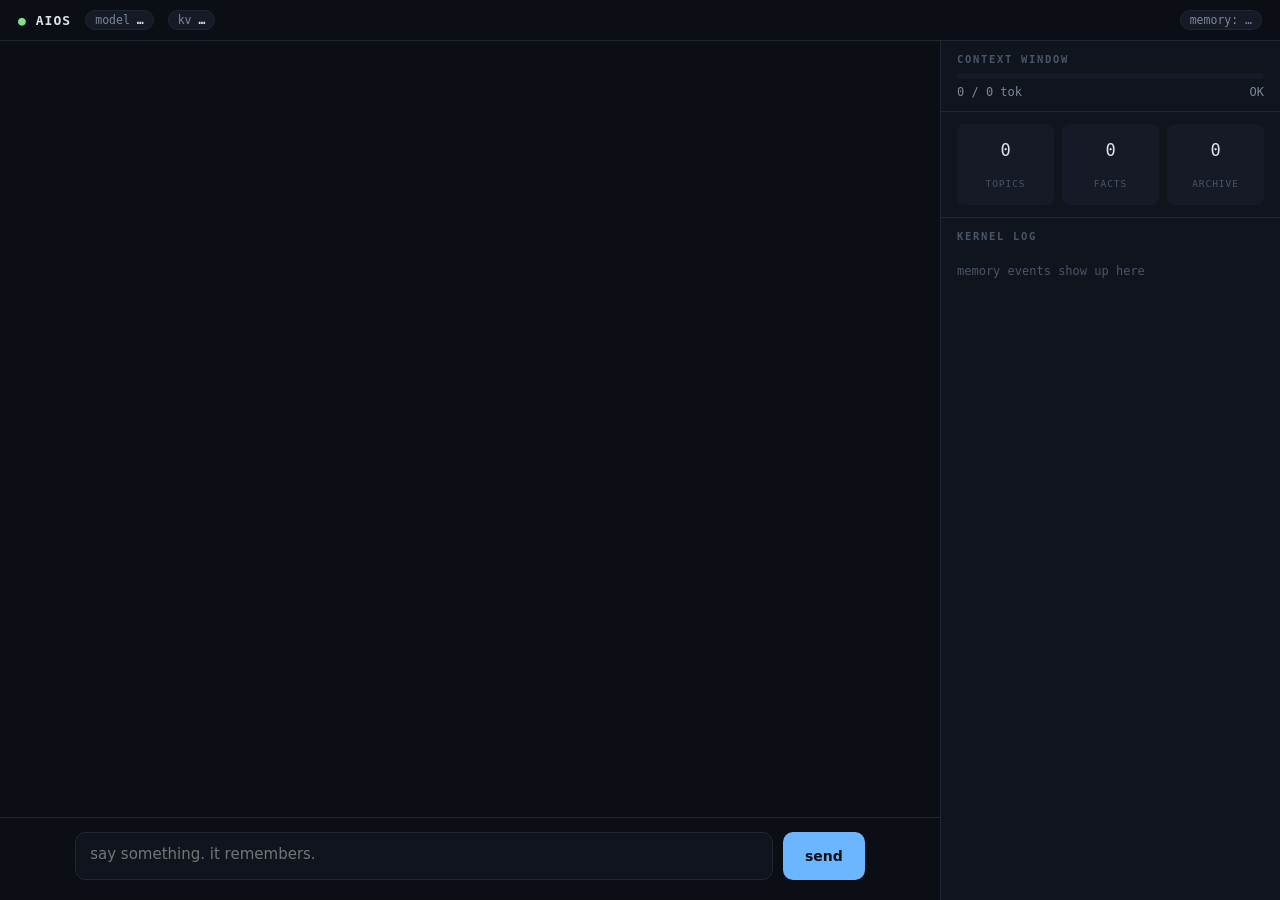
==== src/ui.html @ 40082a71 "companion web ui: aios serve with persistent memory and a kernel log panel" ====
<!doctype html>
<html lang="en">
<head>
<meta charset="utf-8">
<meta name="viewport" content="width=device-width, initial-scale=1">
<title>aios</title>
<style>
  :root {
    --bg: #0b0e14; --panel: #10141d; --panel2: #151a26; --line: #1f2634;
    --ink: #dde3ee; --dim: #7d8799; --faint: #4a5568;
    --ok: #7ce38b; --warn: #e3b341; --bad: #f47067; --acc: #6cb6ff;
    --mono: ui-monospace, "SF Mono", Menlo, monospace;
    --sans: -apple-system, "Segoe UI", system-ui, sans-serif;
  }
  * { box-sizing: border-box; margin: 0; }
  html, body { height: 100%; }
  body {
    background: var(--bg); color: var(--ink); font-family: var(--sans);
    display: flex; flex-direction: column; font-size: 15px;
  }

  header {
    display: flex; align-items: center; gap: 14px;
    padding: 10px 18px; border-bottom: 1px solid var(--line);
    font-family: var(--mono); font-size: 13px; flex: none;
  }
  header .logo { font-weight: 700; letter-spacing: 0.08em; }
  header .logo::before { content: "● "; color: var(--ok); }
  header .tag {
    color: var(--dim); background: var(--panel2); border: 1px solid var(--line);
    padding: 2px 9px; border-radius: 999px; font-size: 11.5px;
  }
  header .tag b { color: var(--ink); font-weight: 600; }
  header .spacer { flex: 1; }

  main { flex: 1; display: flex; min-height: 0; }

  /* chat column */
  #chatcol { flex: 1; display: flex; flex-direction: column; min-width: 0; }
  #msgs { flex: 1; overflow-y: auto; padding: 26px 8%; }
  .msg { max-width: 62ch; margin-bottom: 18px; line-height: 1.5; }
  .msg .who {
    font-family: var(--mono); font-size: 10.5px; letter-spacing: 0.12em;
    text-transform: uppercase; color: var(--faint); margin-bottom: 5px;
  }
  .msg.user { margin-left: auto; }
  .msg.user .who { text-align: right; }
  .msg.user .body {
    background: var(--panel2); border: 1px solid var(--line);
    padding: 10px 14px; border-radius: 12px 12px 3px 12px;
  }
  .msg.ai .body { padding: 2px 0; }
  .msg.fault .body { color: var(--warn); font-family: var(--mono); font-size: 13.5px; }
  .meta {
    font-family: var(--mono); font-size: 11px; color: var(--faint); margin-top: 6px;
  }
  .meta .f { color: var(--warn); }

  #composer {
    flex: none; display: flex; gap: 10px; padding: 14px 8% 20px;
    border-top: 1px solid var(--line);
  }
  #box {
    flex: 1; background: var(--panel); color: var(--ink);
    border: 1px solid var(--line); border-radius: 10px;
    padding: 12px 14px; font: inherit; resize: none; height: 48px;
  }
  #box:focus { outline: none; border-color: var(--acc); }
  #send {
    background: var(--acc); color: #0b0e14; border: 0; border-radius: 10px;
    padding: 0 22px; font: 600 14px var(--sans); cursor: pointer;
  }
  #send:disabled { opacity: 0.4; cursor: wait; }

  /* memory panel */
  #mem {
    width: 340px; flex: none; border-left: 1px solid var(--line);
    background: var(--panel); display: flex; flex-direction: column;
    font-family: var(--mono); font-size: 12px; min-height: 0;
  }
  #mem h2 {
    font-size: 10.5px; letter-spacing: 0.16em; color: var(--faint);
    padding: 12px 16px 8px; font-weight: 600;
  }
  #gauge { padding: 0 16px 12px; border-bottom: 1px solid var(--line); }
  #bar { height: 6px; background: var(--panel2); border-radius: 3px; overflow: hidden; }
  #fill { height: 100%; width: 0%; background: var(--ok); transition: width 0.4s, background 0.4s; }
  #gauge .row { display: flex; justify-content: space-between; color: var(--dim); margin-top: 6px; }

  #stats { display: flex; gap: 8px; padding: 12px 16px; border-bottom: 1px solid var(--line); }
  #stats div { flex: 1; background: var(--panel2); border-radius: 8px; padding: 8px 4px; text-align: center; }
  #stats .n { font-size: 17px; color: var(--ink); font-variant-numeric: tabular-nums; }
  #stats .l { font-size: 9.5px; color: var(--faint); letter-spacing: 0.1em; margin-top: 2px; }

  #log { flex: 1; overflow-y: auto; padding: 10px 16px 20px; }
  .ev { margin-bottom: 10px; line-height: 1.45; color: var(--dim); }
  .ev .t { color: var(--faint); }
  .ev.page .k { color: var(--acc); }
  .ev.fault .k { color: var(--warn); }
  .ev.mem .k { color: var(--ok); }
  .ev.evict .k { color: var(--bad); }
  .ev .c { color: var(--ink); }
  .empty { color: var(--faint); padding: 4px 0; }

  @media (max-width: 760px) { #mem { display: none; } }
</style>
</head>
<body>
<header>
  <span class="logo">AIOS</span>
  <span class="tag">model <b id="hmodel">…</b></span>
  <span class="tag">kv <b id="hkv">…</b></span>
  <span class="spacer"></span>
  <span class="tag" id="hmem">memory: …</span>
</header>

<main>
  <div id="chatcol">
    <div id="msgs"></div>
    <div id="composer">
      <textarea id="box" placeholder="say something. it remembers." rows="1"></textarea>
      <button id="send">send</button>
    </div>
  </div>

  <aside id="mem">
    <h2>CONTEXT WINDOW</h2>
    <div id="gauge">
      <div id="bar"><div id="fill"></div></div>
      <div class="row"><span id="gtok">0 / 0 tok</span><span id="glvl">OK</span></div>
    </div>
    <div id="stats">
      <div><div class="n" id="sb">0</div><div class="l">TOPICS</div></div>
      <div><div class="n" id="sd">0</div><div class="l">FACTS</div></div>
      <div><div class="n" id="sa">0</div><div class="l">ARCHIVE</div></div>
    </div>
    <h2>KERNEL LOG</h2>
    <div id="log"><div class="empty">memory events show up here</div></div>
  </aside>
</main>

<script>
const $ = id => document.getElementById(id);
const esc = s => s.replace(/[&<>"]/g, c => ({'&':'&amp;','<':'&lt;','>':'&gt;','"':'&quot;'}[c]));

function addMsg(who, text, cls) {
  const d = document.createElement('div');
  d.className = 'msg ' + cls;
  d.innerHTML = `<div class="who">${who}</div><div class="body">${esc(text)}</div>`;
  $('msgs').appendChild(d);
  $('msgs').scrollTop = $('msgs').scrollHeight;
  return d;
}

let logEmpty = true;
function logEv(turn, cls, kind, detail) {
  if (logEmpty) { $('log').innerHTML = ''; logEmpty = false; }
  const d = document.createElement('div');
  d.className = 'ev ' + cls;
  d.innerHTML = `<span class="t">t${turn}</span> <span class="k">${kind}</span> <span class="c">${esc(detail)}</span>`;
  $('log').appendChild(d);
  $('log').scrollTop = $('log').scrollHeight;
}

function setPressure(p) {
  if (!p) return;
  const pct = Math.min(100, Math.round(100 * p.used / Math.max(p.budget, 1)));
  $('fill').style.width = pct + '%';
  $('fill').style.background = p.level === 'OK' ? 'var(--ok)' : p.level === 'WARNING' ? 'var(--warn)' : 'var(--bad)';
  $('gtok').textContent = `${p.used} / ${p.budget} tok`;
  $('glvl').textContent = p.level;
}

function setStats(s) {
  if (!s) return;
  $('sb').textContent = s.branches;
  $('sd').textContent = s.details;
  $('sa').textContent = s.archive;
}

async function refreshStatus() {
  try {
    const r = await (await fetch('/api/status')).json();
    $('hmodel').textContent = r.model;
    $('hkv').textContent = r.kv ? 'on' : 'off';
    $('hmem').textContent = `memory: ${r.store.archive + r.store.details} items, ${r.store.versions} versions`;
    setPressure(r.pressure);
    setStats(r.store);
  } catch (e) { /* server busy answering; try again later */ }
}

async function send() {
  const text = $('box').value.trim();
  if (!text) return;
  $('box').value = '';
  $('send').disabled = true;
  addMsg('you', text, 'user');
  const thinking = addMsg('aios', '…', 'ai');
  try {
    const r = await fetch('/api/chat', {
      method: 'POST',
      headers: {'Content-Type': 'application/json'},
      body: JSON.stringify({message: text}),
    });
    const j = await r.json();
    if (j.error) throw new Error(j.error);

    const faulted = j.faulted && !j.retried;
    thinking.className = 'msg ai' + (faulted ? ' fault' : '');
    thinking.querySelector('.body').textContent = j.reply;

    let meta = `paged in ${j.loaded} memories from ${j.namespace || '/social'}`;
    if (j.faulted) meta += j.retried ? ` · <span class="f">fault → re-paged, recovered</span>`
                                     : ` · <span class="f">fault: ${esc(j.fault_topic)}</span>`;
    const m = document.createElement('div');
    m.className = 'meta';
    m.innerHTML = meta;
    thinking.appendChild(m);

    logEv(j.turn, 'page', 'page-in', `${j.loaded} memories (${j.namespace || '/social'})`);
    if (j.faulted) logEv(j.turn, 'fault', 'fault', j.fault_topic + (j.retried ? ' (recovered)' : ''));
    for (const w of j.remembered || []) {
      logEv(j.turn, 'mem', 'remember', `${w.content}${w.branch ? ' [' + w.branch + ']' : ''}`);
    }
    if (j.evicted > 0) logEv(j.turn, 'evict', 'evict', `${j.evicted} messages demoted to archive`);
    setPressure(j.pressure);
  } catch (e) {
    thinking.className = 'msg ai fault';
    thinking.querySelector('.body').textContent = 'error: ' + e.message;
  }
  $('send').disabled = false;
  $('box').focus();
  refreshStatus();
}

$('send').onclick = send;
$('box').addEventListener('keydown', e => {
  if (e.key === 'Enter' && !e.shiftKey) { e.preventDefault(); send(); }
});
refreshStatus();
</script>
</body>
</html>
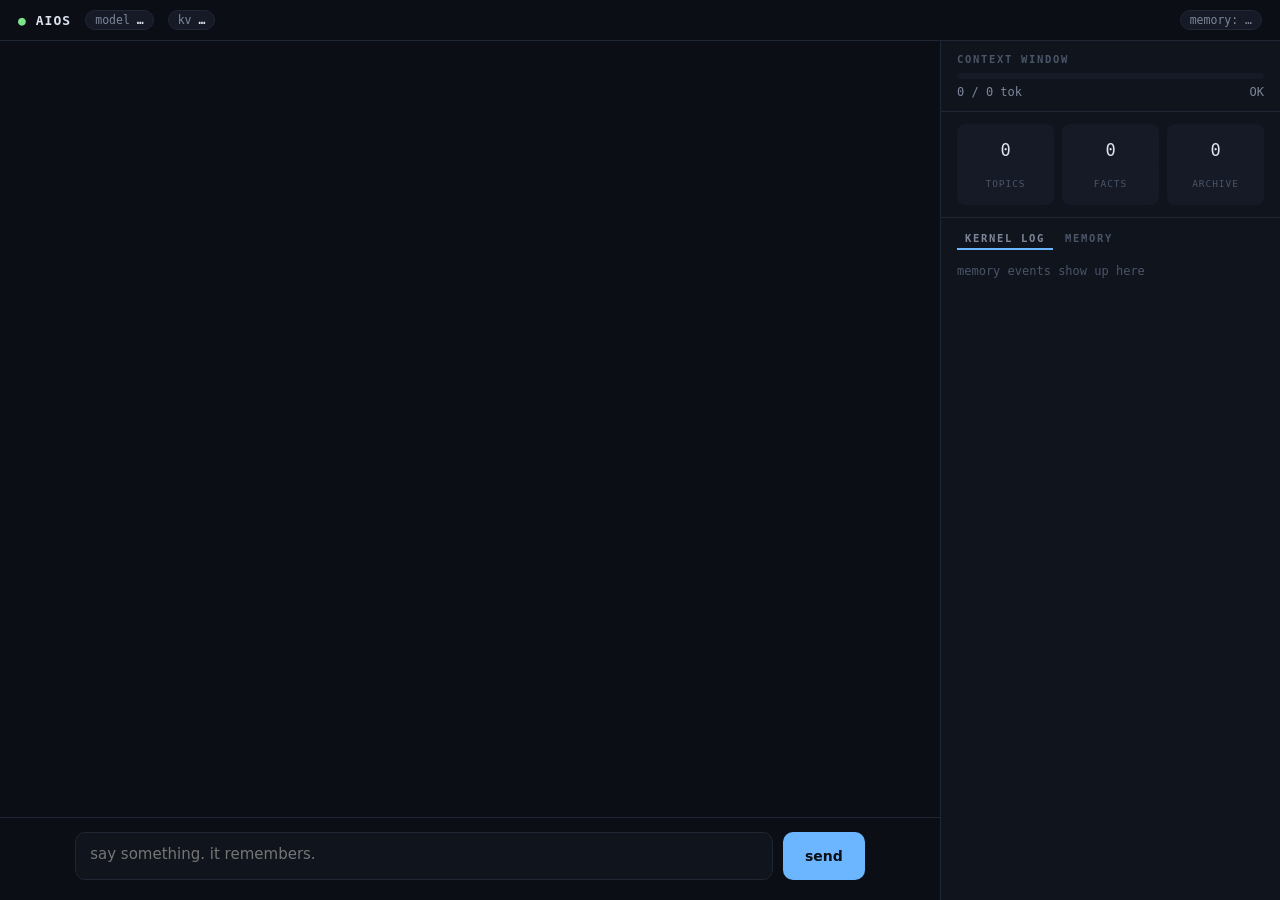
==== commit b449ab7e: "streamed replies, memory tab, kv restore on boot, endurance script" ====
--- a/src/ui.html
+++ b/src/ui.html
@@ -92,7 +92,18 @@
   #stats .n { font-size: 17px; color: var(--ink); font-variant-numeric: tabular-nums; }
   #stats .l { font-size: 9.5px; color: var(--faint); letter-spacing: 0.1em; margin-top: 2px; }
 
-  #log { flex: 1; overflow-y: auto; padding: 10px 16px 20px; }
+  #tabs { display: flex; gap: 4px; padding: 10px 16px 0; }
+  .tab {
+    background: none; border: 0; color: var(--faint); font: 600 10.5px var(--mono);
+    letter-spacing: 0.16em; padding: 4px 8px; cursor: pointer; border-bottom: 2px solid transparent;
+  }
+  .tab.on { color: var(--dim); border-bottom-color: var(--acc); }
+  #log, #brain { flex: 1; overflow-y: auto; padding: 10px 16px 20px; }
+  .branch { background: var(--panel2); border-radius: 8px; padding: 9px 11px; margin-bottom: 10px; }
+  .branch .bn { color: var(--acc); margin-bottom: 3px; }
+  .branch .bs { color: var(--dim); line-height: 1.4; }
+  .branch .bd { color: var(--faint); margin-top: 4px; line-height: 1.4; }
+  #identity { color: var(--ok); line-height: 1.45; margin-bottom: 12px; }
   .ev { margin-bottom: 10px; line-height: 1.45; color: var(--dim); }
   .ev .t { color: var(--faint); }
   .ev.page .k { color: var(--acc); }
@@ -134,8 +145,14 @@
       <div><div class="n" id="sd">0</div><div class="l">FACTS</div></div>
       <div><div class="n" id="sa">0</div><div class="l">ARCHIVE</div></div>
     </div>
-    <h2>KERNEL LOG</h2>
+    <div id="tabs">
+      <button class="tab on" data-t="log">KERNEL LOG</button>
+      <button class="tab" data-t="brain">MEMORY</button>
+    </div>
     <div id="log"><div class="empty">memory events show up here</div></div>
+    <div id="brain" style="display:none">
+      <div class="empty">nothing remembered yet</div>
+    </div>
   </aside>
 </main>
 
@@ -182,55 +199,115 @@
   try {
     const r = await (await fetch('/api/status')).json();
     $('hmodel').textContent = r.model;
-    $('hkv').textContent = r.kv ? 'on' : 'off';
+    $('hkv').textContent = r.kv ? (r.kv_restored > 0 ? `on, restored ${r.kv_restored} tok` : 'on') : 'off';
     $('hmem').textContent = `memory: ${r.store.archive + r.store.details} items, ${r.store.versions} versions`;
     setPressure(r.pressure);
     setStats(r.store);
   } catch (e) { /* server busy answering; try again later */ }
 }
 
+async function refreshBrain() {
+  try {
+    const r = await (await fetch('/api/memory')).json();
+    const el = $('brain');
+    if (!r.identity && (!r.branches || !r.branches.length)) {
+      el.innerHTML = '<div class="empty">nothing remembered yet</div>';
+      return;
+    }
+    let h = '';
+    if (r.identity) h += `<div id="identity">${esc(r.identity)}</div>`;
+    for (const b of r.branches || []) {
+      h += `<div class="branch"><div class="bn">${esc(b.name)}</div>`;
+      if (b.summary) h += `<div class="bs">${esc(b.summary)}</div>`;
+      for (const d of b.details || []) h += `<div class="bd">· ${esc(d)}</div>`;
+      if (b.archive > 0) h += `<div class="bd">${b.archive} archived messages</div>`;
+      h += `</div>`;
+    }
+    el.innerHTML = h;
+  } catch (e) { /* ignore */ }
+}
+
+document.querySelectorAll('.tab').forEach(t => t.onclick = () => {
+  document.querySelectorAll('.tab').forEach(x => x.classList.remove('on'));
+  t.classList.add('on');
+  $('log').style.display = t.dataset.t === 'log' ? '' : 'none';
+  $('brain').style.display = t.dataset.t === 'brain' ? '' : 'none';
+  if (t.dataset.t === 'brain') refreshBrain();
+});
+
+// The chat endpoint streams server sent events; parse them off the reader.
 async function send() {
   const text = $('box').value.trim();
   if (!text) return;
   $('box').value = '';
   $('send').disabled = true;
   addMsg('you', text, 'user');
-  const thinking = addMsg('aios', '…', 'ai');
+  const think = addMsg('aios', '…', 'ai');
+  const body = think.querySelector('.body');
+  let acc = '';
+  let route = null, fault = null, done = null;
+
   try {
-    const r = await fetch('/api/chat', {
+    const res = await fetch('/api/chat', {
       method: 'POST',
       headers: {'Content-Type': 'application/json'},
       body: JSON.stringify({message: text}),
     });
-    const j = await r.json();
-    if (j.error) throw new Error(j.error);
-
-    const faulted = j.faulted && !j.retried;
-    thinking.className = 'msg ai' + (faulted ? ' fault' : '');
-    thinking.querySelector('.body').textContent = j.reply;
-
-    let meta = `paged in ${j.loaded} memories from ${j.namespace || '/social'}`;
-    if (j.faulted) meta += j.retried ? ` · <span class="f">fault → re-paged, recovered</span>`
-                                     : ` · <span class="f">fault: ${esc(j.fault_topic)}</span>`;
-    const m = document.createElement('div');
-    m.className = 'meta';
-    m.innerHTML = meta;
-    thinking.appendChild(m);
-
-    logEv(j.turn, 'page', 'page-in', `${j.loaded} memories (${j.namespace || '/social'})`);
-    if (j.faulted) logEv(j.turn, 'fault', 'fault', j.fault_topic + (j.retried ? ' (recovered)' : ''));
-    for (const w of j.remembered || []) {
-      logEv(j.turn, 'mem', 'remember', `${w.content}${w.branch ? ' [' + w.branch + ']' : ''}`);
+    const reader = res.body.getReader();
+    const dec = new TextDecoder();
+    let buf = '';
+    while (true) {
+      const {value, done: eof} = await reader.read();
+      if (eof) break;
+      buf += dec.decode(value, {stream: true});
+      let idx;
+      while ((idx = buf.indexOf('\n\n')) >= 0) {
+        const frame = buf.slice(0, idx);
+        buf = buf.slice(idx + 2);
+        if (!frame.startsWith('data: ')) continue;
+        const ev = JSON.parse(frame.slice(6));
+        if (ev.t === 'tok') {
+          acc += ev.v;
+          body.textContent = acc;
+          $('msgs').scrollTop = $('msgs').scrollHeight;
+        } else if (ev.t === 'route') {
+          route = ev;
+          logEv('·', 'page', 'page-in', `${ev.loaded} memories (${ev.namespace || '/social'})`);
+        } else if (ev.t === 'fault') {
+          fault = ev;
+          acc = '';
+          body.textContent = '… re-paging memory …';
+        } else if (ev.t === 'mem') {
+          logEv('·', 'mem', 'remember', `${ev.content}${ev.branch ? ' [' + ev.branch + ']' : ''}`);
+        } else if (ev.t === 'evict') {
+          logEv('·', 'evict', 'evict', `${ev.n} messages demoted to archive`);
+        } else if (ev.t === 'done') {
+          done = ev;
+        }
+      }
     }
-    if (j.evicted > 0) logEv(j.turn, 'evict', 'evict', `${j.evicted} messages demoted to archive`);
-    setPressure(j.pressure);
+    if (done) {
+      body.textContent = done.reply;
+      const stillFaulted = done.faulted && !done.retried;
+      think.className = 'msg ai' + (stillFaulted ? ' fault' : '');
+      let meta = `paged in ${done.loaded} memories from ${done.namespace || '/social'}`;
+      if (done.faulted) meta += done.retried ? ` · <span class="f">fault → re-paged, recovered</span>`
+                                             : ` · <span class="f">fault: ${esc(fault ? fault.topic : '')}</span>`;
+      const m = document.createElement('div');
+      m.className = 'meta';
+      m.innerHTML = meta;
+      think.appendChild(m);
+      if (done.faulted) logEv(done.turn, 'fault', 'fault', (fault ? fault.topic : '') + (done.retried ? ' (recovered)' : ''));
+      setPressure(done.pressure);
+    }
   } catch (e) {
-    thinking.className = 'msg ai fault';
-    thinking.querySelector('.body').textContent = 'error: ' + e.message;
+    think.className = 'msg ai fault';
+    body.textContent = 'error: ' + e.message;
   }
   $('send').disabled = false;
   $('box').focus();
   refreshStatus();
+  if ($('brain').style.display !== 'none') refreshBrain();
 }
 
 $('send').onclick = send;
